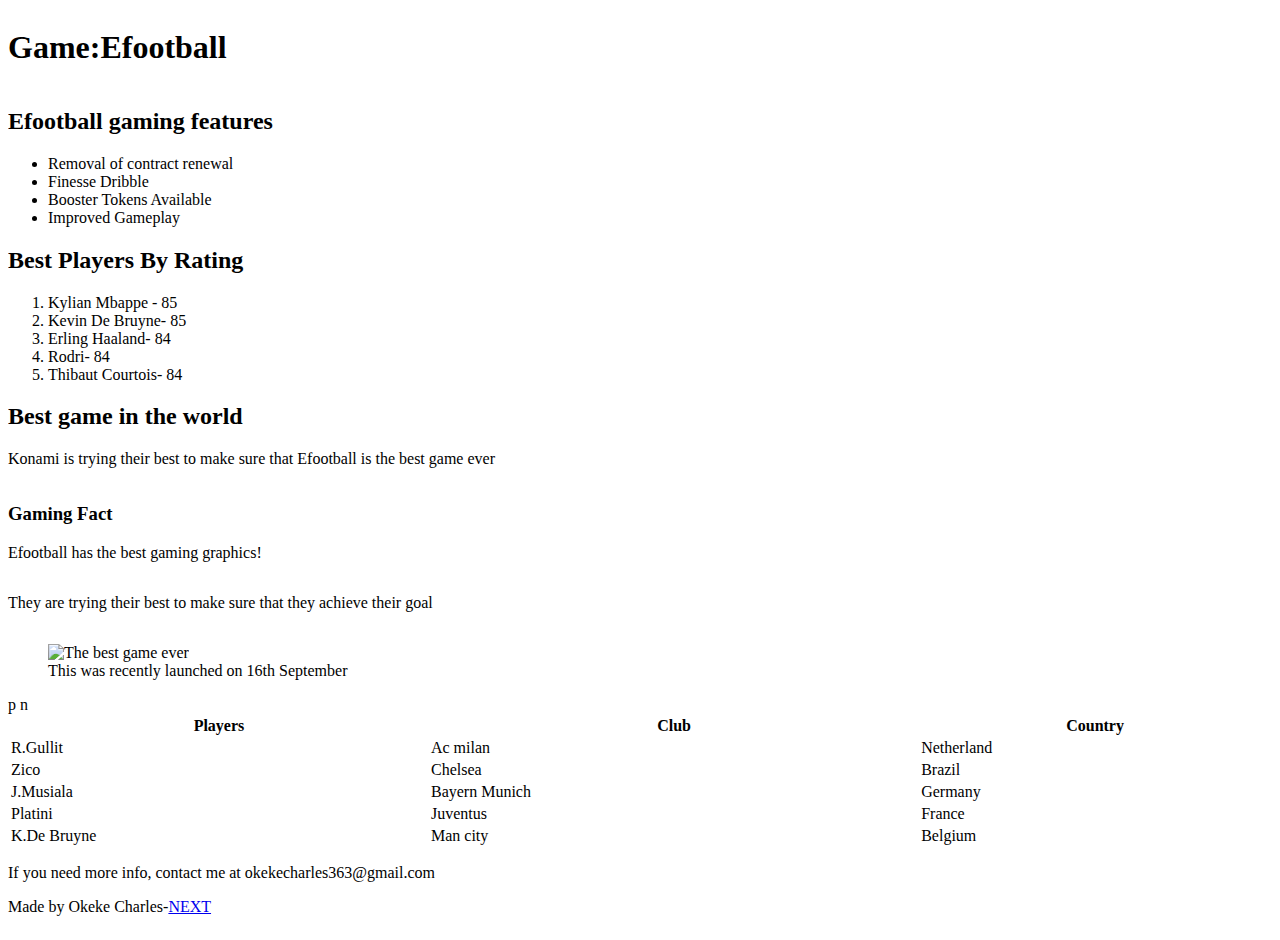
==== css_basic/index.html @ ca101320 "added css files" ====
<!DOCTYPE html>
<html lang="en">
<head>
    <meta charset="utf-8">
    <title>Gaming Blog</title>
    <link href="base.css" rel="stylesheet">
    <link href="styles.css" rel="stylesheet">
</head>
<body>
    
    <header>
        <h1>Game:Efootball</h1>
         </header>
    <article>
       <h2>Efootball gaming features</h2>
       <ul>
        <li>Removal of contract renewal</li>
        <li>Finesse Dribble</li>
        <li>Booster Tokens Available</li>
        <li>Improved Gameplay</li>
       </ul>
       <h2>Best Players By Rating</h2>
       <ol>
        <li>Kylian Mbappe - 85</li>
        <li>Kevin De Bruyne- 85</li>
        <li>Erling Haaland- 84</li>
        <li>Rodri- 84</li>
        <li>Thibaut Courtois- 84</li>
       </ol>
        <h2>Best game in the world</h2>
        <p>Konami is trying their best to make sure that
            Efootball is the best game ever
        </p>
        <main>
    </article>
        <aside>
            <h3>Gaming Fact</h3>
            <p>Efootball has the best gaming graphics!</p>
        
        </aside>
    </main>
        
        <p>They are trying their best to make sure that
            they achieve their goal
        </p>
        <figure>
            <img src="https://www.thexboxhub.com/wp-content/uploads/2024/09/efootball-leo-messi-2025-scaled.jpg"
            alt="The best game ever">
            <figcaption>This was recently launched on 16th September</figcaption>
        </figure>
        <table>
            <tr>p
                <th>Players</th>
                <th>Club</th>
                <th>Country</th>
            </tr>
            <tr>
                <td>R.Gullit</td>n
                <td>Ac milan</td>
                <td>Netherland</td>
            </tr>
            <tr>
                <td>Zico</td>
                <td>Chelsea</td>
                <td>Brazil</td>
            </tr>
            <tr>
            <td>J.Musiala</td>
            <td>Bayern Munich</td>
            <td>Germany</td>
            </tr>
            <tr>
                <td>Platini</td>
                <td>Juventus</td>
                <td>France</td>
            </tr>
            <tr>
                <td>K.De Bruyne</td>
                <td>Man city</td>
                <td>Belgium</td>
            </tr>
         </table>
    
    <footer>
        <p>If you need more info, contact me at okekecharles363@gmail.com</p>
        <p>Made by Okeke Charles-<a href="tweets.html">NEXT</a></p>
    </footer>
</body>
</html>
---- css_basic/styles.css ----
body{
    display: flex;
    flex-direction: column;
    flex: 3;
}
main{
    display: flex;
    flex: auto;
flex-direction: row;
}
article{
    flex: 2;
    overflow-y: auto;
}
aside{
    flex: 1;
    overflow-y: auto;
}
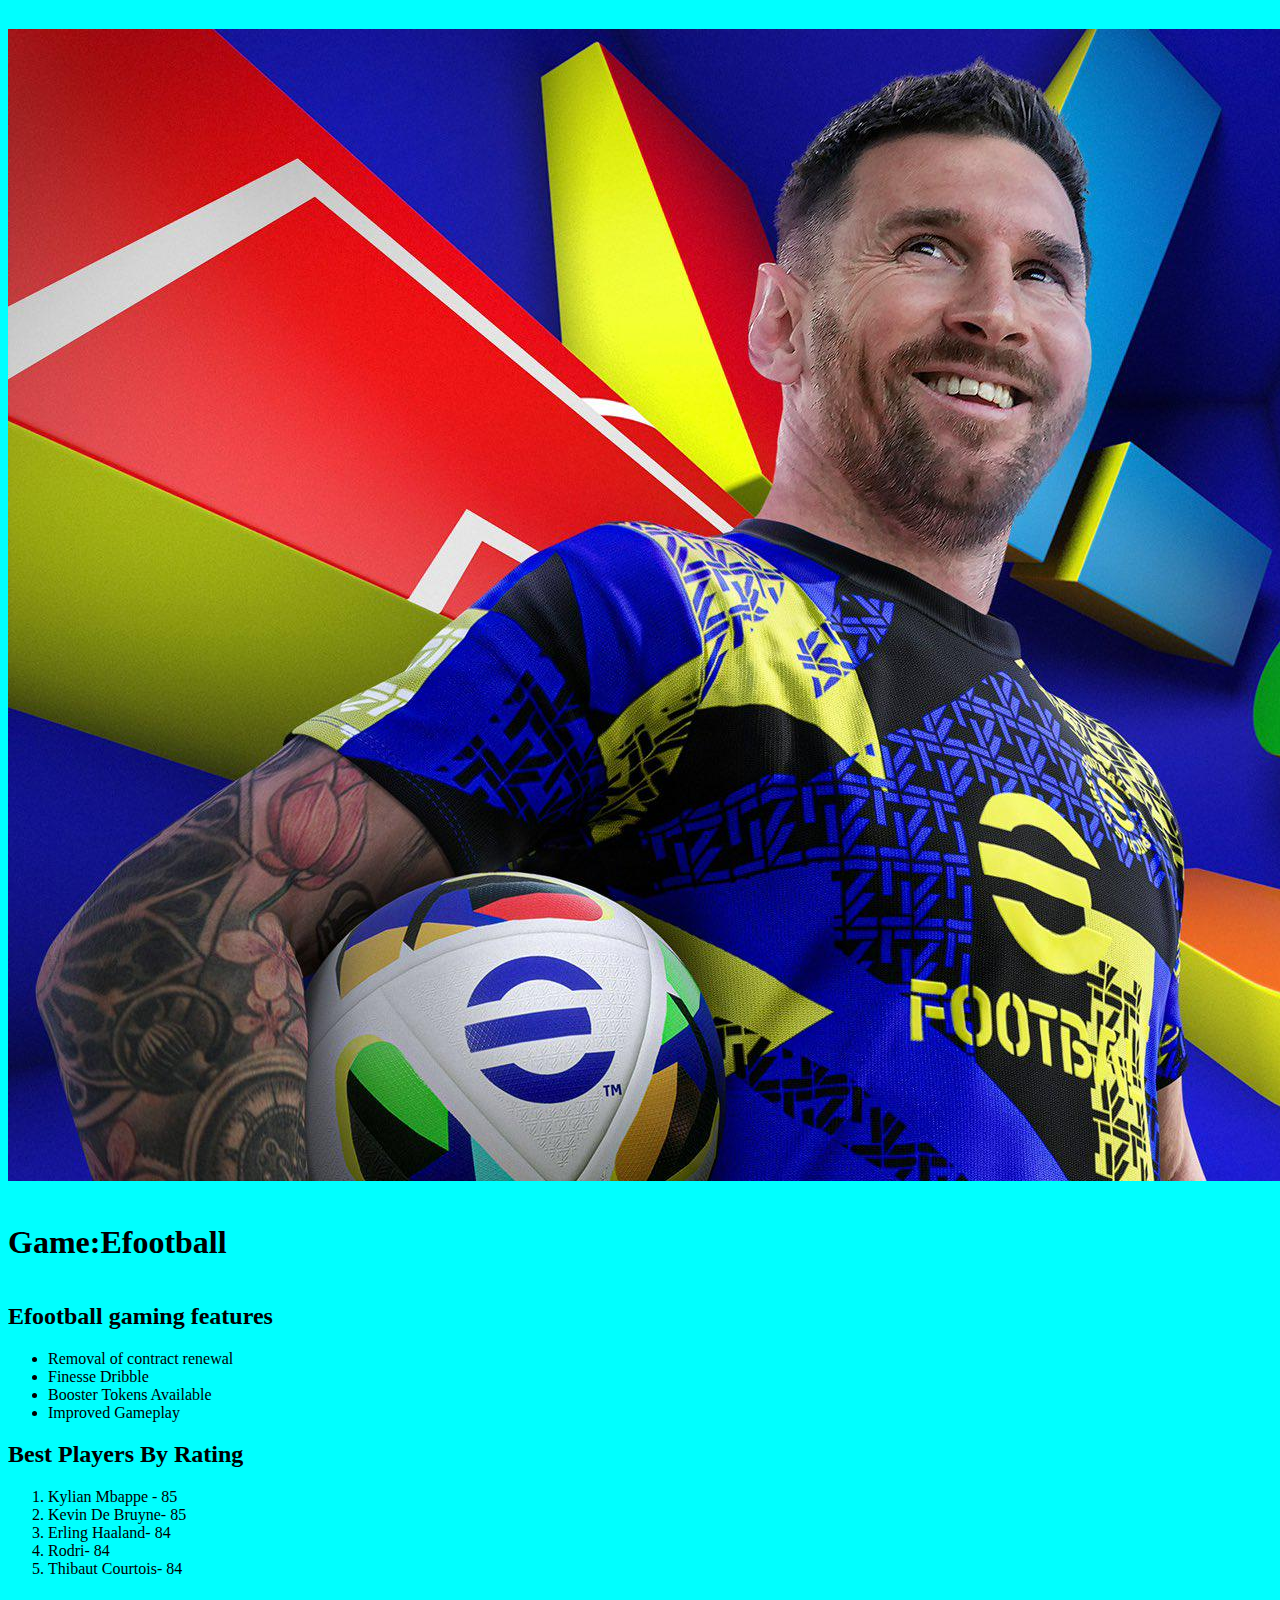
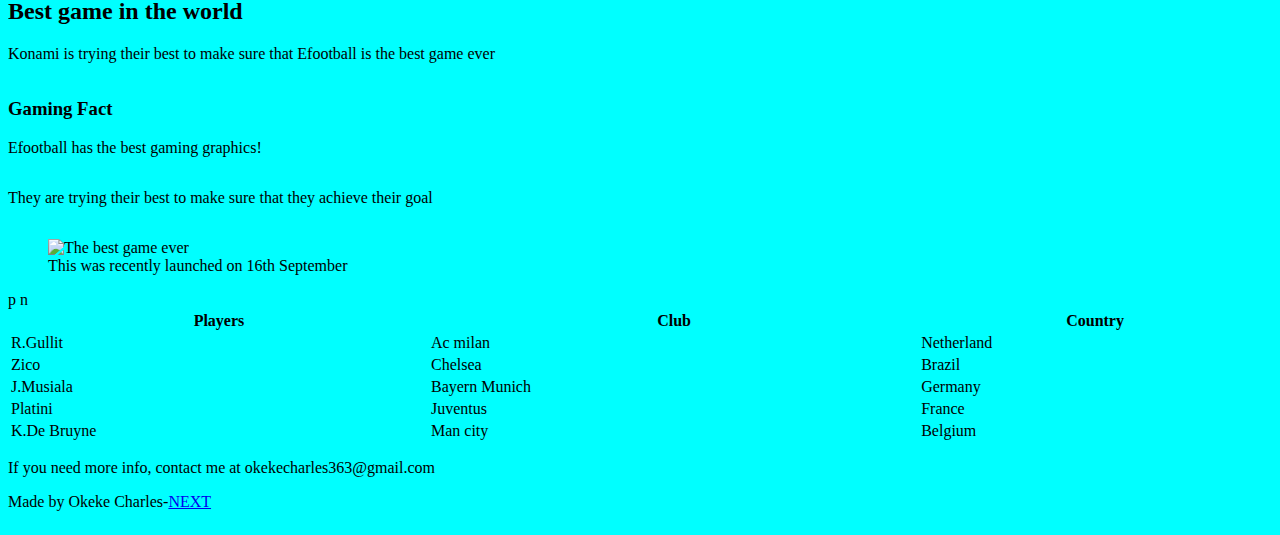
==== commit 4fa678ce: "additional features" ====
--- a/css_basic/index.html
+++ b/css_basic/index.html
@@ -2,12 +2,14 @@
 <html lang="en">
 <head>
     <meta charset="utf-8">
+    <meta name="viewport" content="width=device-width, initial-scale=1.0">
     <title>Gaming Blog</title>
     <link href="base.css" rel="stylesheet">
     <link href="styles.css" rel="stylesheet">
 </head>
 <body>
-    
+    <h1 class="logo">LOGO HERE</h1>
+    <div class="works_better_on_smartphone"></div>
     <header>
         <h1>Game:Efootball</h1>
          </header>
--- a/css_basic/styles.css
+++ b/css_basic/styles.css
@@ -2,6 +2,8 @@
     display: flex;
     flex-direction: column;
     flex: 3;
+    background-color: aqua;
+     border: 0in;
 }
 main{
     display: flex;
@@ -11,8 +13,15 @@
 article{
     flex: 2;
     overflow-y: auto;
+    text-decoration: chartreuse;
 }
 aside{
     flex: 1;
     overflow-y: auto;
+}
+.logo{
+text-indent: -999999px;
+    background: url("logo.jpeg");
+    width: 2048px;;
+    height: 1152px;
 }